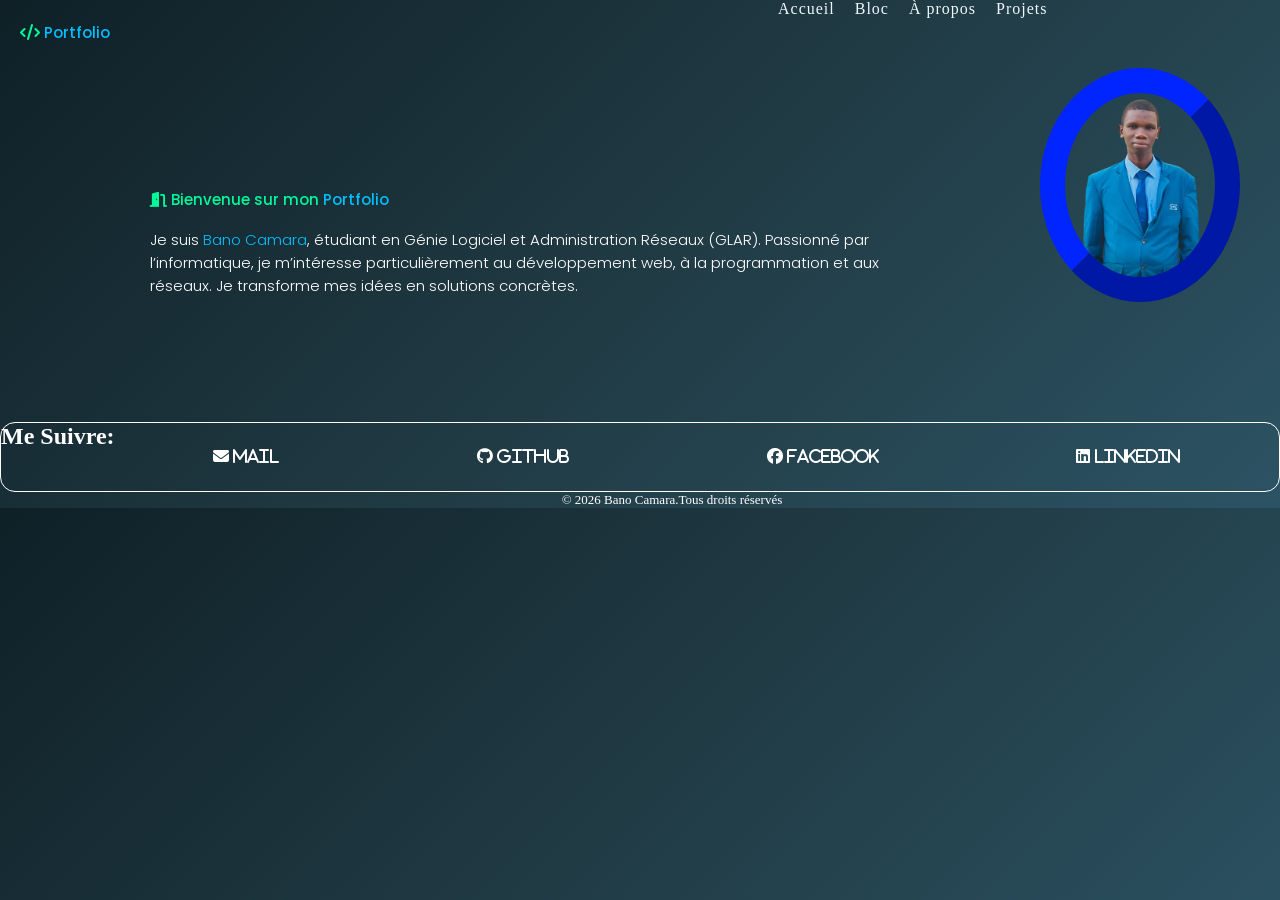
==== pages/index.html @ f145a6ad "Modifications" ====
<!DOCTYPE html>
<html lang="fr">
<head>
    <meta charset="UTF-8">
    <meta name="viewport" content="width=device-width, initial-scale=1.0">
    <title>Bano Camara</title>
     <link rel="stylesheet" href="https://cdnjs.cloudflare.com/ajax/libs/font-awesome/6.7.2/css/all.min.css"
        integrity="sha512-Evv84Mr4kqVGRNSgIGL/F/aIDqQb7xQ2vcrdIwxfjThSH8CSR7PBEakCr51Ck+w+/U6swU2Im1vVX0SVk9ABhg=="
        crossorigin="anonymous" referrerpolicy="no-referrer" />
      <link rel="stylesheet" href="/css/style.css">
</head>
<body>
    <nav>
        <div class="menu">
            <li><a href="/pages/index.html">Accueil</a></li>
            <li><a href="/pages/bloc.html">Bloc</a></li>
            <li><a href="/pages/about.html">À propos</a></li>
            <li><a href="/pages/projects.html">Projets</a></li>
        </div>
    </nav>

    <div class="code" id="haut">
        <span class="signe"><i class="fa-solid fa-code"></i></span> <span class="port"> Portfolio </span></i>
    </div>

    <div class="section">
        <p class="presentation">
             <span class="code"> <span><i class="fa-solid fa-door-open"></i></span> Bienvenue sur mon <span class="port">Portfolio</span></i></span><br><br>
        <span class="paragraphe">
            Je suis<span class="nom"> Bano Camara</a></span>, étudiant en Génie Logiciel et Administration Réseaux (GLAR).
            Passionné par l’informatique, je m’intéresse particulièrement au développement web, à la programmation et aux réseaux.
            Je transforme mes idées en solutions concrètes.
        </span>  
        </p>

        <div class="photo">
                <img src="/images/photo.png" alt="profil" width="200px">
        </div>
        
            
        <br><br>

    </div>
     <div class="contact">
            <h2 class="reseau">Me Suivre:</h2>
            <li> <a href="mailto:bano65406@gmail.com"><i class="fa-solid fa-envelope"> Mail</i></a> </li>
            <li> <a href="https://github.com/banocamara"><i class="fa-brands fa-github"> GitHub</i></i></a></li>
            <li><a href="https://www.facebook.com/share/1Gu4WivCge/?mibextid=wwXIfr"><i class="fa-brands fa-facebook"> Facebook</i></a></li>
            <li><a href="https://www.linkedin.com/in/bano-camara-423b101a5?utm_source=share&utm_campaign=share_via&utm_content=profile&utm_medium=ios_app"><i class="fa-brands fa-linkedin"> Linkedin</i></a></li>
     </div>
   
     <footer>
          <p>&copy; 2026 Bano Camara.Tous droits réservés</p>
    </footer>
</body>
</html>
---- css/style.css ----
@import url('https://fonts.googleapis.com/css2?family=Alfa+Slab+One&family=Anek+Telugu:wght@100..800&family=Boldonse&family=Montserrat:ital@0;1&family=Poppins:ital,wght@0,100;0,200;0,300;0,400;0,500;0,600;0,700;0,800;0,900;1,100;1,200;1,300;1,400;1,500;1,600;1,700;1,800;1,900&display=swap');
*{
  margin: 0;
  padding: 0;
  box-sizing: border-box;
}

.presentation{
font-size: 15px;
 position: relative;
 width: 65%;
 flex-wrap: wrap;
 max-width: 100%;
 margin: 10% auto;
 font-weight: 100;
 font-family: 'Trebuchet MS', 'Lucida Sans Unicode', 'Lucida Grande', 'Lucida Sans', Arial, sans-serif;
 
}

.menu li a{
    text-decoration: none;
    margin: 10px;
    letter-spacing: 1px;
    color: aliceblue;
}

nav .menu{
  display: flex;
  align-items: center;
  padding-left: 60%;
   list-style: none;
  flex-wrap: wrap;

}


.menu :hover{
color: blue;
}

.menu :hover::checkmark{
color: rgb(136, 255, 0);
}

body{
 background: linear-gradient(135deg, #0f2027, #203a43, #2c5364);

  color: white;
}

.section{
  display: flex;
  max-width: 100%;
  width: 100%;
  padding: 50px 40px 5px;
}

.code{
  color:  mediumspringgreen;
  font-family: "Poppins", sans-serif;
  font-weight: 500;
  font-style: normal;
}
 .photo img{
  border: 25px outset  rgb(0, 37, 250);
  border-radius: 50%;
}
.code#haut{
  position: absolute;
  top: 20px;
  left: 20px;
  color: mediumspringgreen;
}
.signe{
  color: mediumspringgreen;
}
.port{
  color: #00bfff;
  font-size: 15px;
}
.nom{
  color: #00bfff;
}
.paragraphe{
   font-family: "Poppins", sans-serif;
  font-weight: 300;
  font-style: normal;
}

.contact li{
   margin: 20px auto;
   padding: 5px;
   list-style: none;
   text-decoration: none;
  
}

.contact li a i{
  color: white;
}

.contact {
  display: flex;
  text-align: center;
  flex-wrap: wrap;
  border: 1px solid white;
  border-radius: 15px;
}
article{
  padding-left: 25px;
  padding-right: 25px;

}
.titre2{
 padding-left: 50%;
}
.titre3{
  padding-left: 35%;
  padding-top: 25px;
}

.contenair{
  flex-wrap: wrap;
  text-align: center;
 
}

.object, .parcourt, .certificats{
  padding: 10px;
}

.parcourt strong, .parcourt strong  a{

 text-decoration: none;
  color: rgb(18, 226, 157);
}
.photo-logos{
 
 display: flex;
 gap: 25px;
 padding-left: 40%;
 padding-right: 25%;
 flex-wrap: wrap;
}

.photo-logos img{
width: 150px;
border-radius: 15px;
}
.projet{

  text-align: center;
  flex-wrap: wrap;
}

footer{
  text-align: center;
  align-items: center;
  padding-left: 5%;
  font-size: 13px;
}
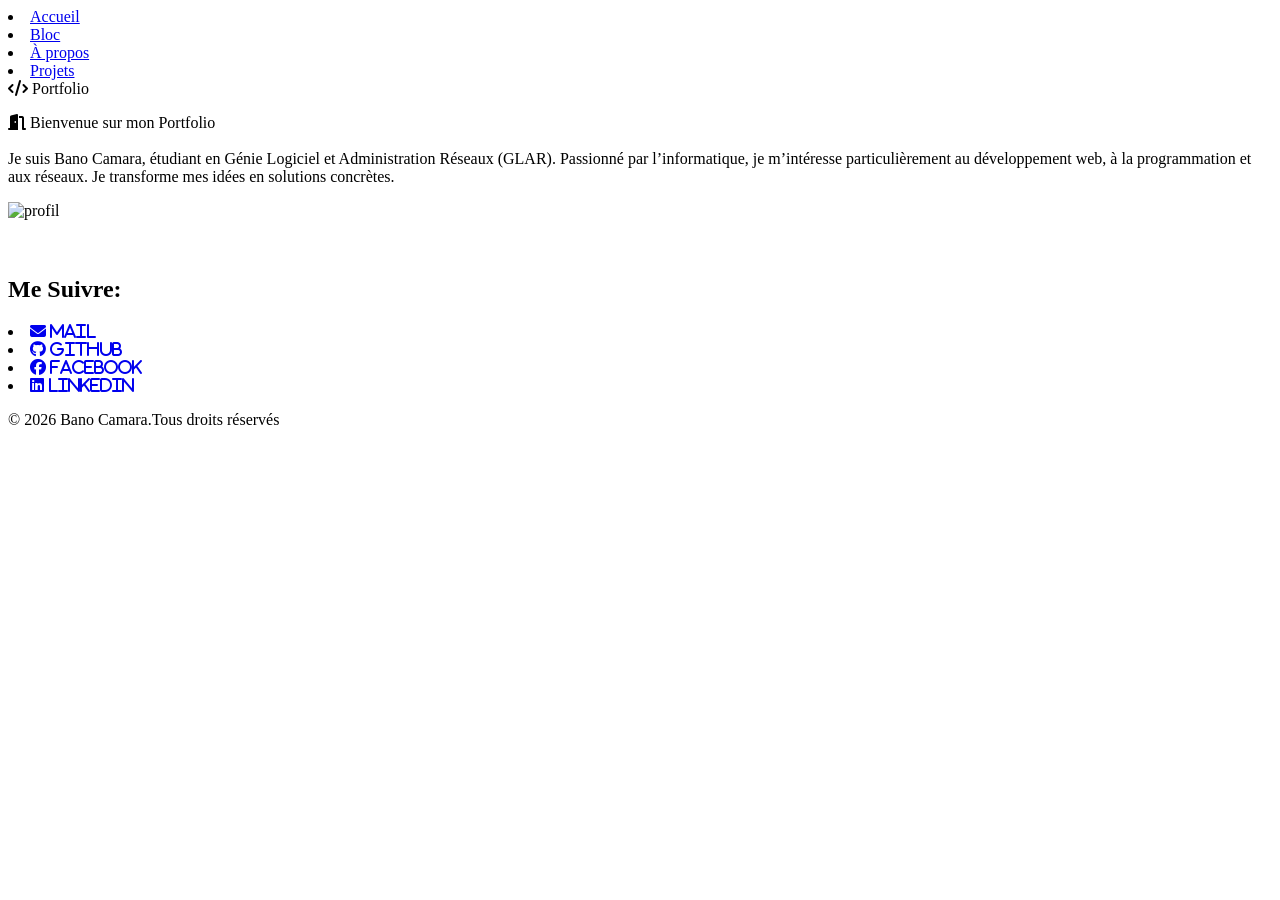
==== commit 8ef061ce: "Modifications" ====
--- a/pages/index.html
+++ b/pages/index.html
@@ -7,20 +7,21 @@
      <link rel="stylesheet" href="https://cdnjs.cloudflare.com/ajax/libs/font-awesome/6.7.2/css/all.min.css"
         integrity="sha512-Evv84Mr4kqVGRNSgIGL/F/aIDqQb7xQ2vcrdIwxfjThSH8CSR7PBEakCr51Ck+w+/U6swU2Im1vVX0SVk9ABhg=="
         crossorigin="anonymous" referrerpolicy="no-referrer" />
-      <link rel="stylesheet" href="/css/style.css">
+    <link rel="stylesheet" href="css/style.css">
 </head>
 <body>
     <nav>
         <div class="menu">
-            <li><a href="/pages/index.html">Accueil</a></li>
-            <li><a href="/pages/bloc.html">Bloc</a></li>
-            <li><a href="/pages/about.html">À propos</a></li>
-            <li><a href="/pages/projects.html">Projets</a></li>
+           <li><a href="pages/index.html">Accueil</a></li>
+            <li><a href="pages/bloc.html">Bloc</a></li>
+            <li><a href="pages/about.html">À propos</a></li>
+            <li><a href="pages/projects.html">Projets</a></li>
+          
         </div>
     </nav>
 
     <div class="code" id="haut">
-        <span class="signe"><i class="fa-solid fa-code"></i></span> <span class="port"> Portfolio </span></i>
+         <span class="signe"><i class="fa-solid fa-code"></i></span> <span class="port"> Portfolio </span></i>
     </div>
 
     <div class="section">
@@ -34,7 +35,7 @@
         </p>
 
         <div class="photo">
-                <img src="/images/photo.png" alt="profil" width="200px">
+                <img src="images/photo.png" alt="profil" width="200px">
         </div>
         
             
